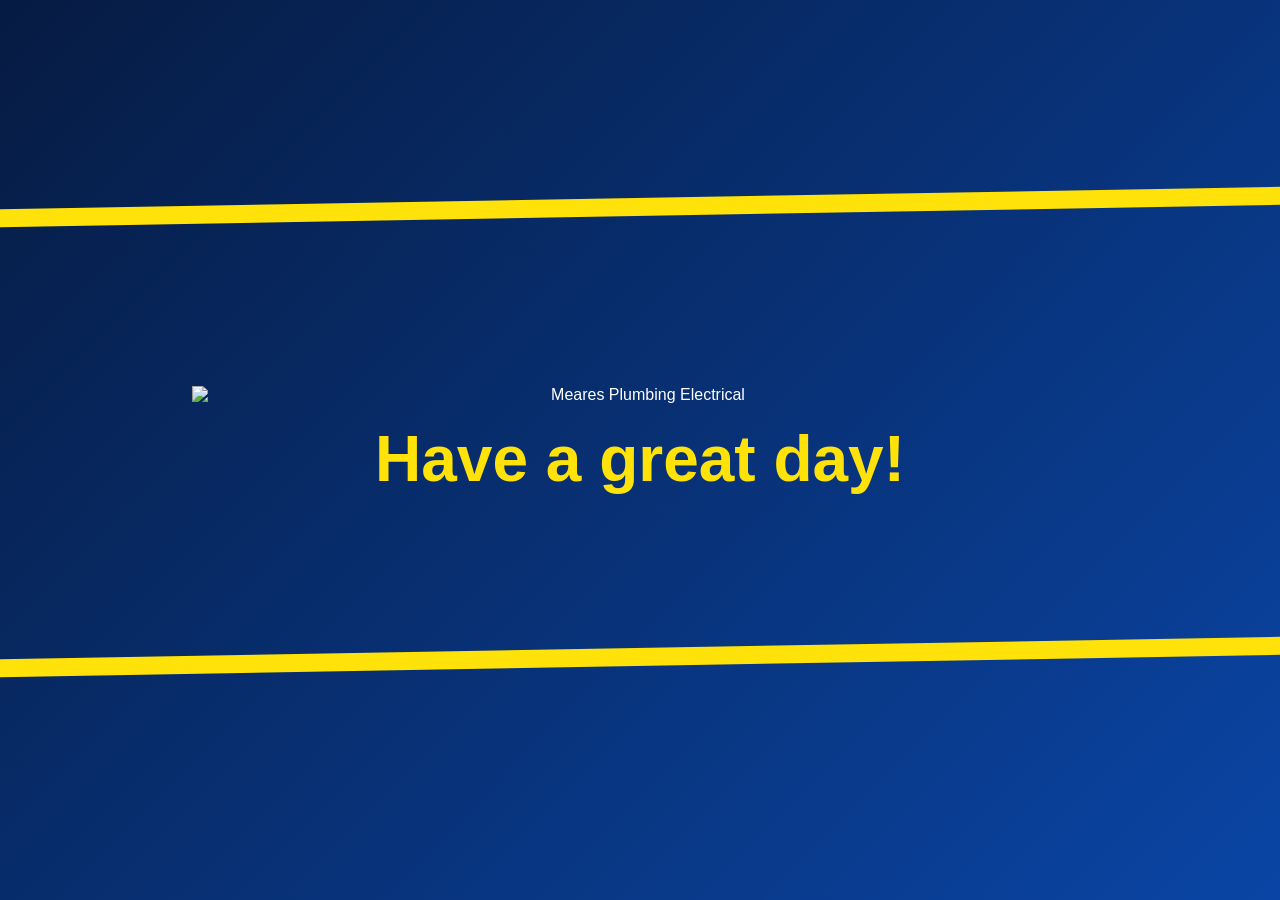
==== index.html @ 80c2e570 "Add files via upload" ====
<!doctype html>
<html lang="en">
<head>
  <meta charset="utf-8" />
  <meta name="viewport" content="width=device-width, initial-scale=1" />
  <meta http-equiv="Cache-Control" content="no-cache, no-store, must-revalidate" />
  <title>Meares Birthday Display</title>
  <link rel="stylesheet" href="style.css" />
</head>
<body>
  <main class="screen" id="screen">
    <div class="water"></div><div class="electric"></div>
    <div class="confetti" aria-hidden="true"></div>
    <header><img src="assets/meares-logo.png" alt="Meares Plumbing Electrical" /></header>
    <section class="content">
      <h1>HAPPY BIRTHDAY!</h1>
      <div id="names" class="names"></div>
      <div id="date" class="date"></div>
      <p>Wishing you a fantastic birthday!</p>
      <small>FROM EVERYONE AT MEARES PLUMBING ELECTRICAL</small>
    </section>
    <section id="none" class="none" hidden>
      <img src="assets/meares-logo.png" alt="Meares Plumbing Electrical" />
      <h2>Have a great day!</h2>
    </section>
  </main>
<script>
const titleCase = s => s.toLowerCase().replace(/(^|[\s,'-])\p{L}/gu, m => m.toUpperCase());
async function load(){
  try {
    const r = await fetch('birthday.json?ts=' + Date.now(), {cache:'no-store'});
    const data = await r.json();
    const list = Array.isArray(data.birthdays) ? data.birthdays : [];
    if (!list.length) {
      document.querySelector('.content').hidden = true;
      document.querySelector('header').hidden = true;
      document.getElementById('none').hidden = false;
      return;
    }
    document.getElementById('names').innerHTML = list.map(x => `<div>${titleCase(x.name || '')}</div>`).join('');
    document.getElementById('date').textContent = list[0].date || '';
    if(list.length > 2) document.getElementById('names').classList.add('many');
  } catch(e) {
    document.getElementById('names').textContent = 'Birthday display updating…';
  }
}
load();
setInterval(load, 5 * 60 * 1000);
</script>
</body>
</html>
---- style.css ----
*{box-sizing:border-box}html,body{margin:0;width:100%;height:100%;overflow:hidden;font-family:Arial,Helvetica,sans-serif;background:#071426}.screen{position:relative;width:100vw;height:100vh;min-height:100%;background:linear-gradient(180deg,#05080d 0 23%,#f7f8fa 23% 73%,#06358d 73%);color:#071426;overflow:hidden}.screen:before,.screen:after{content:"";position:absolute;left:-5%;width:110%;height:18px;background:#ffe20a;z-index:2;transform:rotate(-1deg)}.screen:before{top:22%}.screen:after{top:72%}.water{position:absolute;left:-4vw;top:-7vh;width:32vw;height:27vh;border-radius:50%;background:radial-gradient(ellipse at center,rgba(27,143,255,.8),rgba(0,71,170,.1) 58%,transparent 60%);filter:blur(2px)}.electric{position:absolute;right:-5vw;top:-8vh;width:38vw;height:30vh;background:radial-gradient(ellipse at center,rgba(255,226,10,.5),transparent 62%)}header{position:absolute;z-index:5;top:1.7vh;left:50%;transform:translateX(-50%);height:20vh;display:flex;align-items:center;justify-content:center}header img{max-height:19vh;max-width:52vw;object-fit:contain}.content{position:absolute;z-index:4;top:25%;left:6%;right:6%;bottom:3%;text-align:center;display:flex;flex-direction:column;align-items:center}h1{margin:0;color:#073c9e;font-size:clamp(50px,6vw,118px);font-style:italic;font-weight:1000;letter-spacing:.02em;text-shadow:3px 3px 0 #ffe20a}.names{width:88%;margin:2.2vh auto 1vh;padding:1.2vh 2vw;background:#fff;border:4px solid #e6b91c;border-radius:28px;box-shadow:0 12px 28px rgba(0,0,0,.18);color:#062e88;font-size:clamp(48px,6.2vw,120px);font-weight:1000;line-height:1.02;text-transform:uppercase;text-shadow:2px 2px 0 #ffe20a}.names.many{font-size:clamp(36px,4.7vw,88px)}.date{background:#ffe20a;color:#07358f;font-size:clamp(28px,3.2vw,62px);font-weight:900;padding:.5vh 4vw;margin:.4vh 0 1.7vh;clip-path:polygon(4% 0,96% 0,100% 50%,96% 100%,4% 100%,0 50%)}p{margin:auto 0 .4vh;color:white;font-size:clamp(30px,3.6vw,68px);font-family:Georgia,serif;font-style:italic}small{color:white;font-size:clamp(15px,1.35vw,27px);letter-spacing:.15em;font-weight:700;margin-bottom:1.5vh}.confetti{position:absolute;inset:22% 0 25%;opacity:.75;background-image:radial-gradient(circle,#ffe20a 0 4px,transparent 5px),radial-gradient(circle,#0744a7 0 4px,transparent 5px);background-size:140px 120px,170px 150px;background-position:15px 20px,80px 65px}.none{position:absolute;inset:0;display:flex;flex-direction:column;justify-content:center;align-items:center;background:linear-gradient(135deg,#061b42,#0a45a5);color:#fff;text-align:center}.none img{width:min(70vw,1100px);max-height:48vh;object-fit:contain}.none h2{font-size:clamp(45px,5vw,96px);color:#ffe20a;margin:2vh 0} [hidden]{display:none!important}
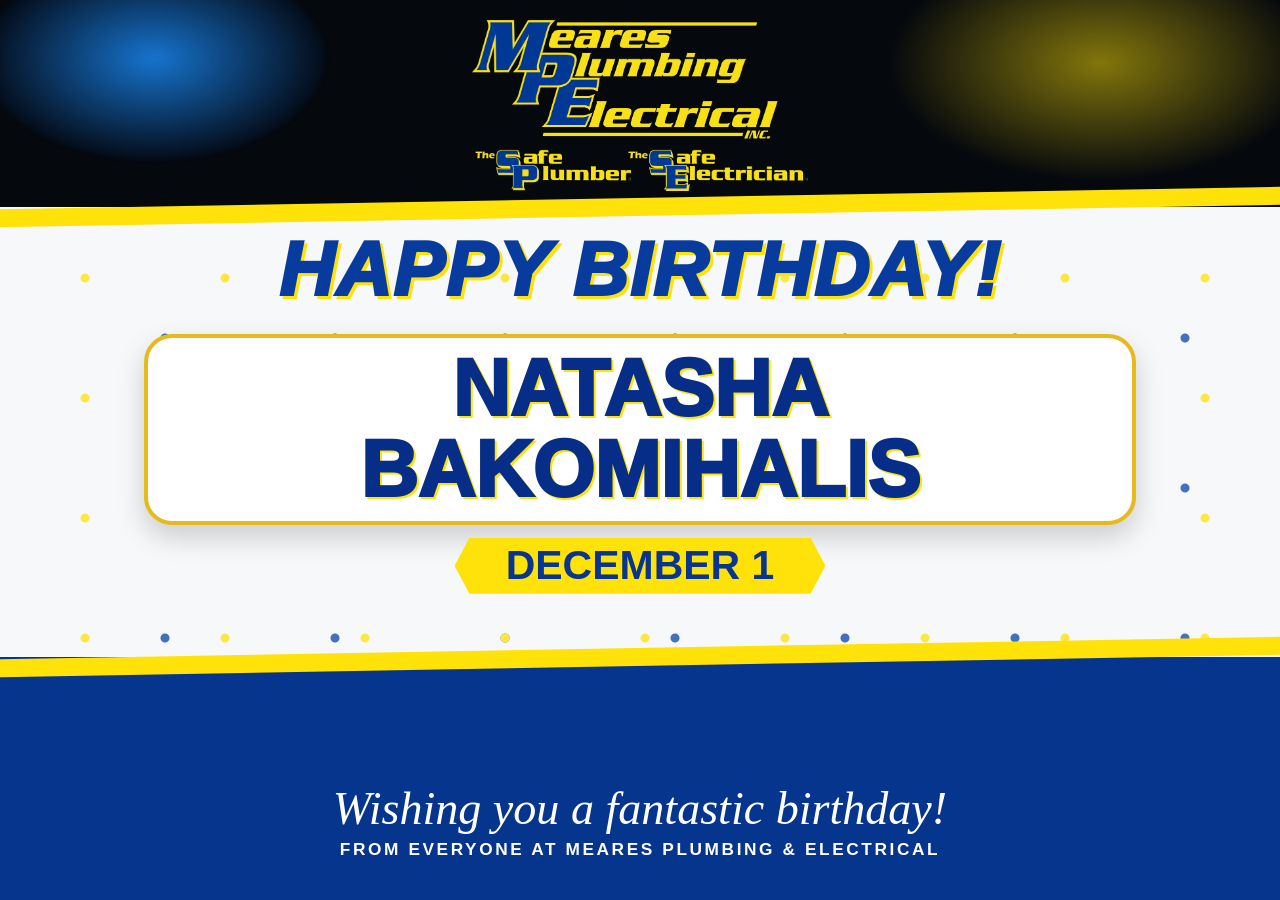
==== commit 0de371bd: "Update index.html" ====
--- a/index.html
+++ b/index.html
@@ -17,7 +17,7 @@
       <div id="names" class="names"></div>
       <div id="date" class="date"></div>
       <p>Wishing you a fantastic birthday!</p>
-      <small>FROM EVERYONE AT MEARES PLUMBING ELECTRICAL</small>
+      <small>FROM EVERYONE AT MEARES PLUMBING & ELECTRICAL</small>
     </section>
     <section id="none" class="none" hidden>
       <img src="assets/meares-logo.png" alt="Meares Plumbing Electrical" />
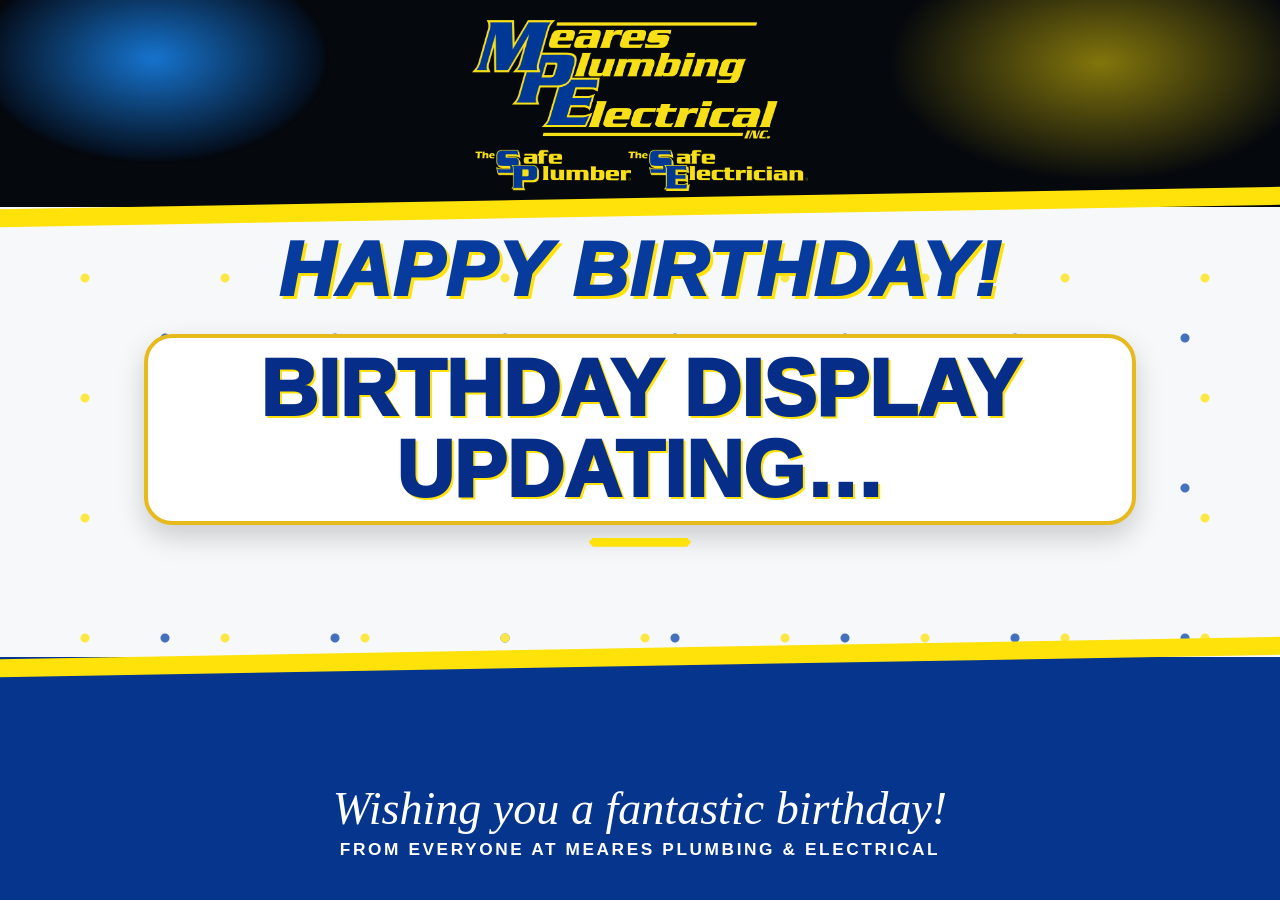
==== commit ac5612c9: "Update index.html" ====
--- a/index.html
+++ b/index.html
@@ -28,7 +28,7 @@
 const titleCase = s => s.toLowerCase().replace(/(^|[\s,'-])\p{L}/gu, m => m.toUpperCase());
 async function load(){
   try {
-    const r = await fetch('birthday.json?ts=' + Date.now(), {cache:'no-store'});
+    const r = await fetch('PASTE-YOUR-ONEDRIVE-DOWNLOAD-LINK-HERE', {cache:'no-store'});
     const data = await r.json();
     const list = Array.isArray(data.birthdays) ? data.birthdays : [];
     if (!list.length) {
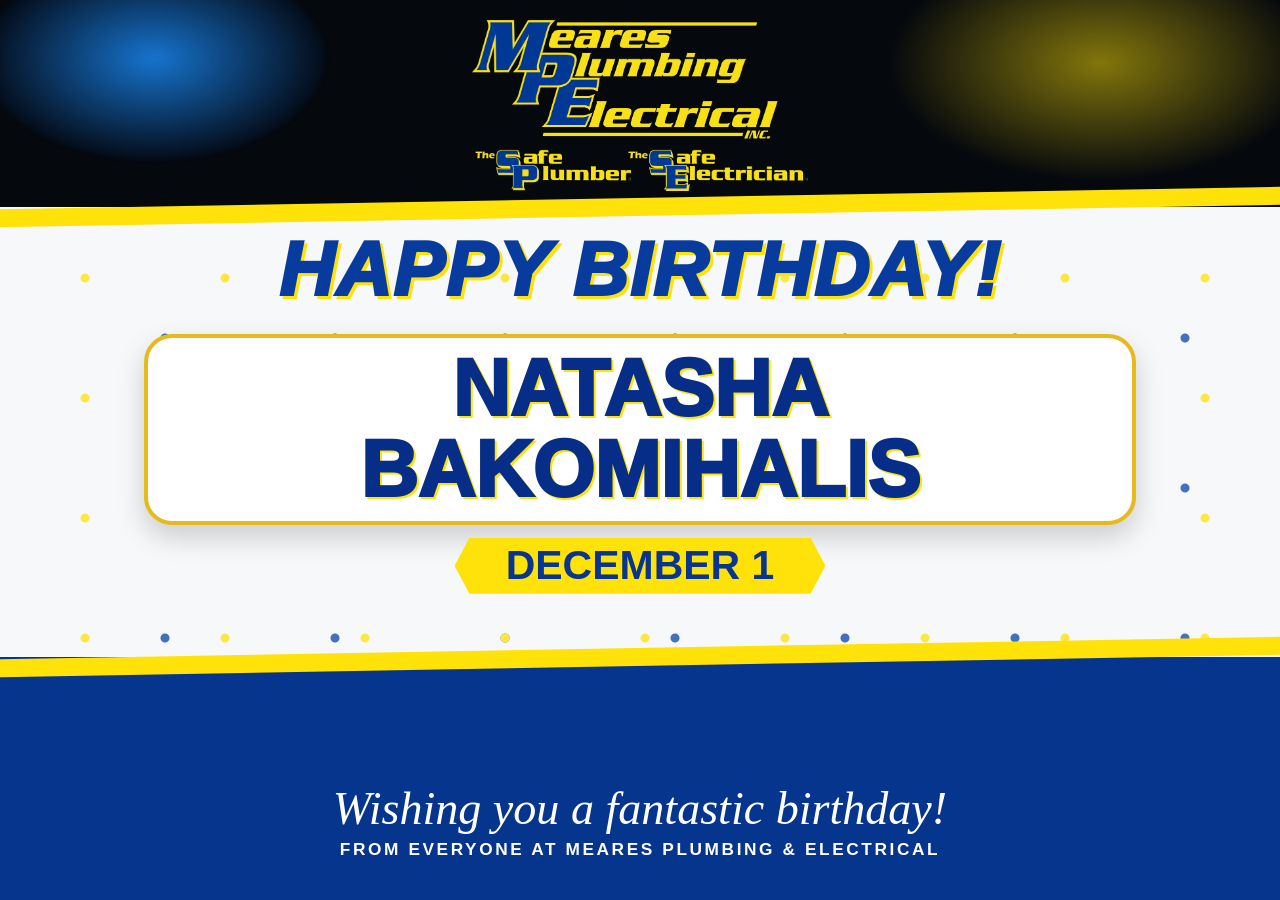
==== commit 01da55d9: "Update index.html" ====
--- a/index.html
+++ b/index.html
@@ -28,7 +28,7 @@
 const titleCase = s => s.toLowerCase().replace(/(^|[\s,'-])\p{L}/gu, m => m.toUpperCase());
 async function load(){
   try {
-    const r = await fetch('PASTE-YOUR-ONEDRIVE-DOWNLOAD-LINK-HERE', {cache:'no-store'});
+    const r = await fetch('birthday.json?ts=' + Date.now(), {cache:'no-store'});
     const data = await r.json();
     const list = Array.isArray(data.birthdays) ? data.birthdays : [];
     if (!list.length) {
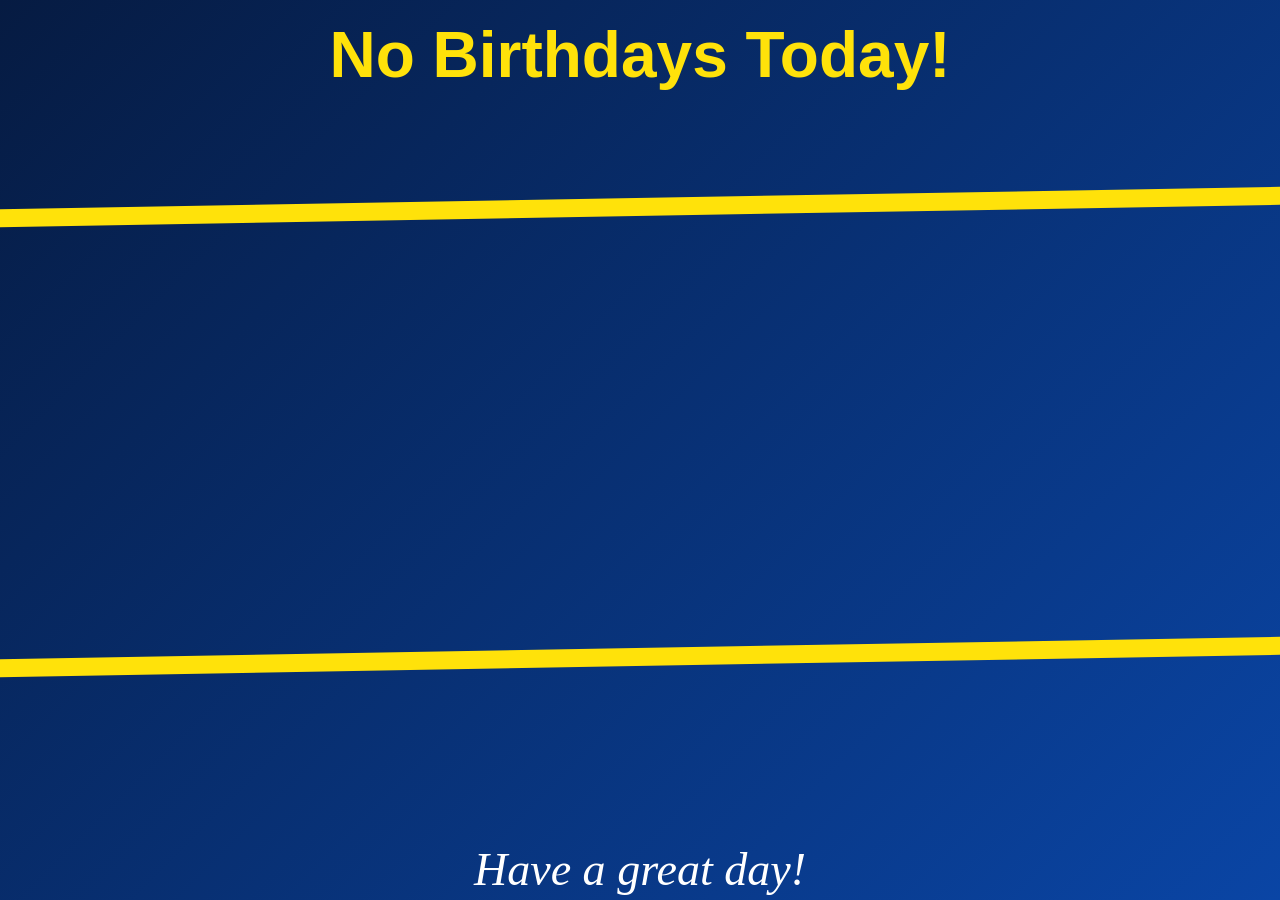
==== commit 72967ba2: "Update index.html" ====
--- a/index.html
+++ b/index.html
@@ -20,9 +20,10 @@
       <small>FROM EVERYONE AT MEARES PLUMBING & ELECTRICAL</small>
     </section>
     <section id="none" class="none" hidden>
-      <img src="assets/meares-logo.png" alt="Meares Plumbing Electrical" />
-      <h2>Have a great day!</h2>
-    </section>
+  <h2>No Birthdays Today!</h2>
+  <p>Have a great day!</p>
+</section>
+    
   </main>
 <script>
 const titleCase = s => s.toLowerCase().replace(/(^|[\s,'-])\p{L}/gu, m => m.toUpperCase());
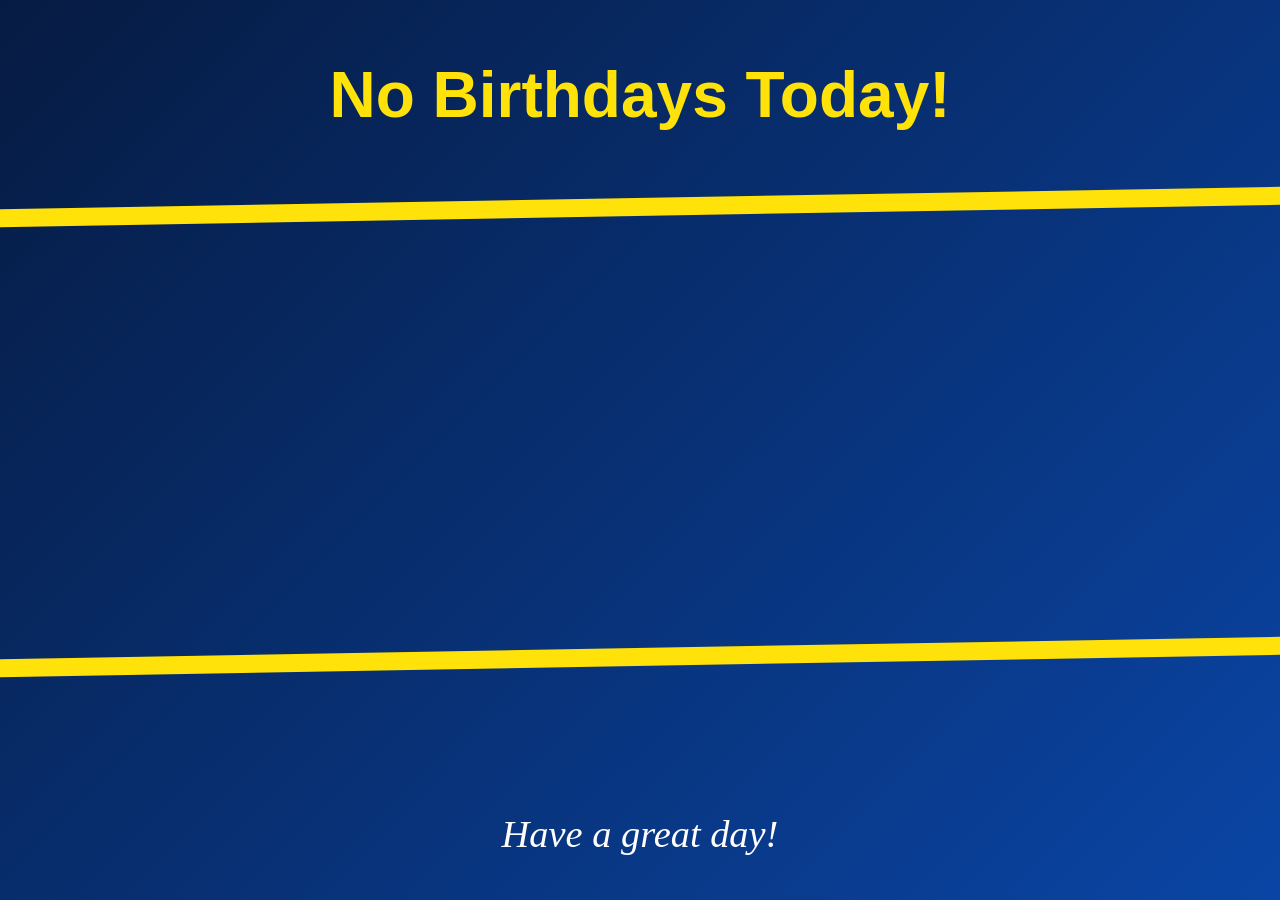
==== commit cdbdf29f: "Update index.html" ====
--- a/index.html
+++ b/index.html
@@ -46,6 +46,9 @@
   }
 }
 load();
+  document.querySelector('.content').hidden = list.length === 0;
+document.querySelector('header').hidden = list.length === 0;
+document.getElementById('none').hidden = list.length > 0;
 setInterval(load, 5 * 60 * 1000);
 </script>
 </body>
--- a/style.css
+++ b/style.css
@@ -1 +1,19 @@
 *{box-sizing:border-box}html,body{margin:0;width:100%;height:100%;overflow:hidden;font-family:Arial,Helvetica,sans-serif;background:#071426}.screen{position:relative;width:100vw;height:100vh;min-height:100%;background:linear-gradient(180deg,#05080d 0 23%,#f7f8fa 23% 73%,#06358d 73%);color:#071426;overflow:hidden}.screen:before,.screen:after{content:"";position:absolute;left:-5%;width:110%;height:18px;background:#ffe20a;z-index:2;transform:rotate(-1deg)}.screen:before{top:22%}.screen:after{top:72%}.water{position:absolute;left:-4vw;top:-7vh;width:32vw;height:27vh;border-radius:50%;background:radial-gradient(ellipse at center,rgba(27,143,255,.8),rgba(0,71,170,.1) 58%,transparent 60%);filter:blur(2px)}.electric{position:absolute;right:-5vw;top:-8vh;width:38vw;height:30vh;background:radial-gradient(ellipse at center,rgba(255,226,10,.5),transparent 62%)}header{position:absolute;z-index:5;top:1.7vh;left:50%;transform:translateX(-50%);height:20vh;display:flex;align-items:center;justify-content:center}header img{max-height:19vh;max-width:52vw;object-fit:contain}.content{position:absolute;z-index:4;top:25%;left:6%;right:6%;bottom:3%;text-align:center;display:flex;flex-direction:column;align-items:center}h1{margin:0;color:#073c9e;font-size:clamp(50px,6vw,118px);font-style:italic;font-weight:1000;letter-spacing:.02em;text-shadow:3px 3px 0 #ffe20a}.names{width:88%;margin:2.2vh auto 1vh;padding:1.2vh 2vw;background:#fff;border:4px solid #e6b91c;border-radius:28px;box-shadow:0 12px 28px rgba(0,0,0,.18);color:#062e88;font-size:clamp(48px,6.2vw,120px);font-weight:1000;line-height:1.02;text-transform:uppercase;text-shadow:2px 2px 0 #ffe20a}.names.many{font-size:clamp(36px,4.7vw,88px)}.date{background:#ffe20a;color:#07358f;font-size:clamp(28px,3.2vw,62px);font-weight:900;padding:.5vh 4vw;margin:.4vh 0 1.7vh;clip-path:polygon(4% 0,96% 0,100% 50%,96% 100%,4% 100%,0 50%)}p{margin:auto 0 .4vh;color:white;font-size:clamp(30px,3.6vw,68px);font-family:Georgia,serif;font-style:italic}small{color:white;font-size:clamp(15px,1.35vw,27px);letter-spacing:.15em;font-weight:700;margin-bottom:1.5vh}.confetti{position:absolute;inset:22% 0 25%;opacity:.75;background-image:radial-gradient(circle,#ffe20a 0 4px,transparent 5px),radial-gradient(circle,#0744a7 0 4px,transparent 5px);background-size:140px 120px,170px 150px;background-position:15px 20px,80px 65px}.none{position:absolute;inset:0;display:flex;flex-direction:column;justify-content:center;align-items:center;background:linear-gradient(135deg,#061b42,#0a45a5);color:#fff;text-align:center}.none img{width:min(70vw,1100px);max-height:48vh;object-fit:contain}.none h2{font-size:clamp(45px,5vw,96px);color:#ffe20a;margin:2vh 0} [hidden]{display:none!important}
+/* No birthdays display */
+#none {
+  text-align: center;
+  padding: 40px;
+}
+
+#none[hidden] {
+  display: none !important;
+}
+
+#none h2 {
+  font-size: clamp(36px, 5vw, 72px);
+  margin-bottom: 20px;
+}
+
+#none p {
+  font-size: clamp(22px, 3vw, 40px);
+}
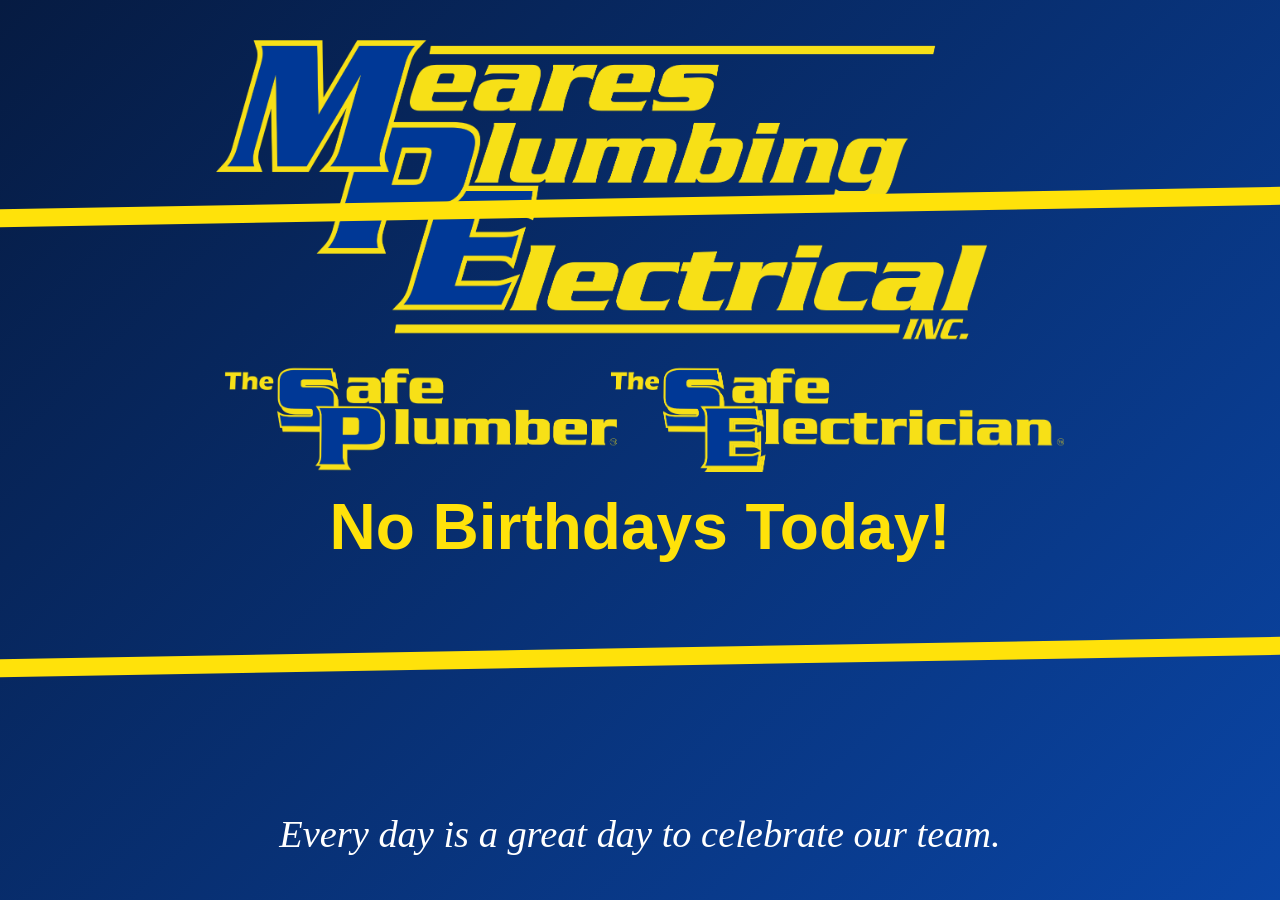
==== commit e04a6055: "Update index.html" ====
--- a/index.html
+++ b/index.html
@@ -20,8 +20,9 @@
       <small>FROM EVERYONE AT MEARES PLUMBING & ELECTRICAL</small>
     </section>
     <section id="none" class="none" hidden>
+  <img src="assets/meares-logo.png" alt="Meares Plumbing & Electrical" />
   <h2>No Birthdays Today!</h2>
-  <p>Have a great day!</p>
+  <p>Every day is a great day to celebrate our team.</p>
 </section>
     
   </main>
